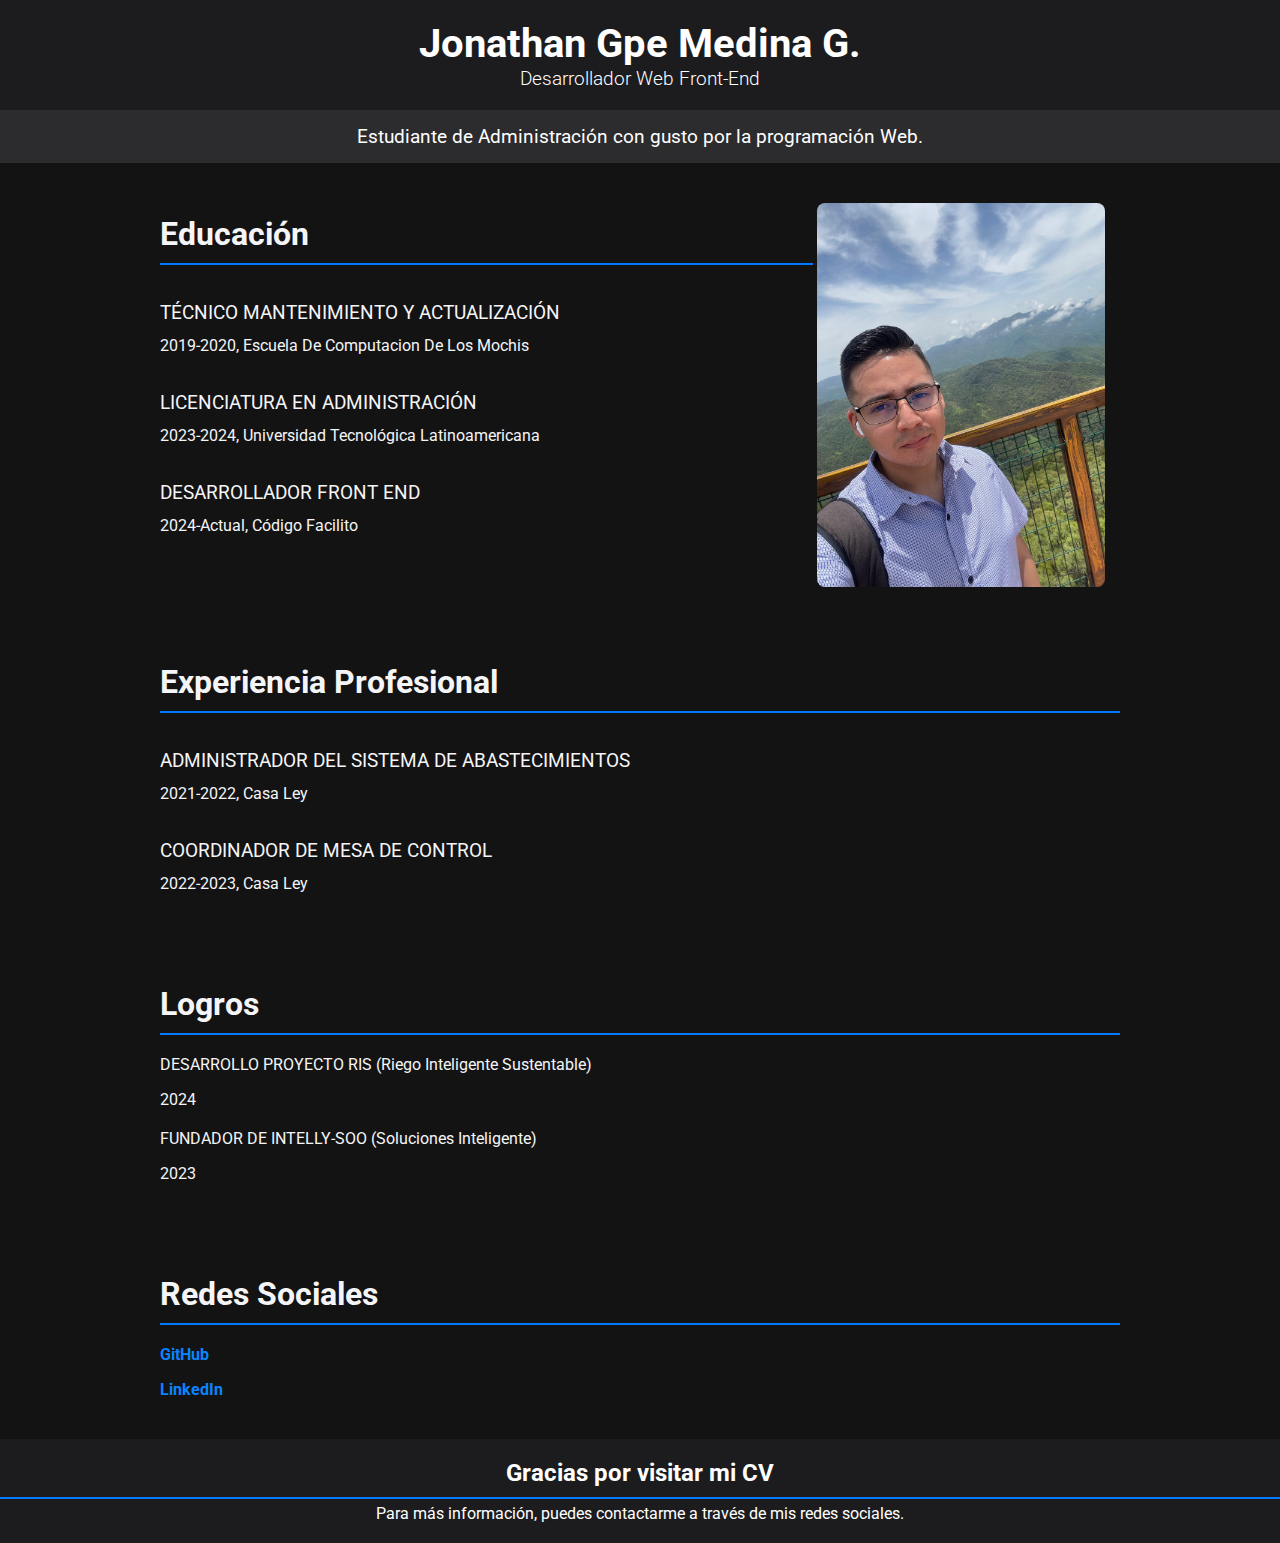
==== mi_cv/index.html @ afa999b1 "Segundo Cv" ====
<!DOCTYPE html>
<html lang="es">
<head>
    <meta charset="UTF-8">
    <meta name="viewport" content="width=device-width, initial-scale=1.0">
    <title>Jonathan Medina</title>
    <meta name="description" content="Jonathan Medina - Desarrollador Autodidacta">
    <link rel="stylesheet" href="estilos1.css">
</head>
<body>
    <header>
        <h1>Jonathan Gpe Medina G.</h1>
        <p>Desarrollador Web Front-End</p>
    </header>
    <div class="intro">
        Estudiante de Administración con gusto por la programación Web.
    </div>
    <section class="content">
        <div class="container">
            <div class="main-content">
                <h3>Educación</h3>
                <div>
                    <dl>
                        <dt>Técnico Mantenimiento y Actualización</dt>
                        <dd>2019-2020, Escuela De Computacion De Los Mochis</dd>
                        <dt>Licenciatura en Administración</dt>
                        <dd>2023-2024, Universidad Tecnológica Latinoamericana</dd>
                        <dt>Desarrollador Front End</dt>
                        <dd>2024-Actual, Código Facilito</dd>
                    </dl>
                </div>
            </div>
            <div class="sidebar">
                <img src="img/WhatsApp Image 2024-05-23 at 20.13.16.jpeg" alt="Foto de Jonathan Medina">
            </div>
        </div>
        <div class="container">
            <h3>Experiencia Profesional</h3>
            <div>
                <dl>
                    <dt>Administrador Del Sistema De Abastecimientos</dt>
                    <dd>2021-2022, Casa Ley</dd>
                    <dt>Coordinador De Mesa De Control</dt>
                    <dd>2022-2023, Casa Ley</dd>
                </dl>
            </div>
        </div>
        <div class="container">
            <h3>Logros</h3>
            <div>
                <dl>DESARROLLO PROYECTO RIS (Riego Inteligente Sustentable)</dl>
                <dd>2024</dd>
                <dl>FUNDADOR DE INTELLY-SOO (Soluciones Inteligente)</dl>
                <dd>2023</dd>
            </div>
        </div>
        <div class="container">
            <h3>Redes Sociales</h3>
            <ul>
                <li><a href="https://github.com/jona943/Jonathan-Medina" target="_blank">GitHub</a></li>
                <li><a href="https://www.linkedin.com/in/jonathan-guadalupe-medina-gallegos-a6bb80305?utm_source=share&utm_campaign=share_via&utm_content=profile&utm_medium=ios_app">LinkedIn</a></li>
            </ul>
        </div>
        <footer>
            <h3>Gracias por visitar mi CV</h3>
            <p>Para más información, puedes contactarme a través de mis redes sociales.</p>
        </footer>
    </section>
</body>
</html>
---- mi_cv/estilos1.css ----
@import url('https://fonts.googleapis.com/css2?family=Roboto:wght@100;300;400;700&display=swap');

body {
    font-family: 'Roboto', Arial, Helvetica, sans-serif;
    margin: 0;
    color: #f5f5f7; /* Texto claro */
    background-color: #131313; /* Fondo armonioso */
}

header {
    background-color: #1c1c1e; /* Azul más oscuro y elegante */
    color: white;
    text-align: center;
    padding: 20px 0;
}

header h1 {
    font-weight: 700;
    margin: 0;
    font-size: 2.5em;
}

header p {
    font-weight: 300;
    margin: 0;
    font-size: 1.2em;
}

.intro {
    background-color: #2c2c2e; /* Azul oscuro */
    color: white;
    text-align: center;
    padding: 15px;
    font-size: 1.2em;
}

.container {
    width: 960px;
    margin: 0 auto;
    padding: 20px 0;
}

.main-content, .sidebar {
    display: inline-block;
    vertical-align: top;
}

.main-content {
    width: 68%;
}

.sidebar {
    width: 30%;
    margin-top: 20px;
    text-align: center;
}

.sidebar img {
    width: 100%;
    border-radius: 8px;
}

h3 {
    font-size: 2em;
    font-weight: 700;
    border-bottom: 2px solid #007aff; /* Azul Apple */
    padding-bottom: 10px;
    margin-bottom: 20px;
}

dt {
    font-size: 1.2em;
    text-transform: uppercase;
    margin-bottom: 12px;
    margin-top: 36px;
}

dd {
    margin: 0 0 20px 0;
}

ul {
    list-style: none;
    padding: 0;
    margin: 0;
}

ul li {
    margin-top: 16px;
}

ul li a {
    text-decoration: none;
    color: #0a84ff; /* Azul más claro para enlaces */
    font-weight: bold;
}

ul li a:hover {
    text-decoration: underline;
}

footer {
    background-color: #1c1c1e; /* Fondo oscuro */
    color: white;
    text-align: center;
    padding: 20px 0;
    margin-top: 20px;
}

footer h3 {
    margin: 0;
    font-size: 1.5em;
}

footer p {
    margin: 5px 0 0 0;
    font-size: 1em;
}
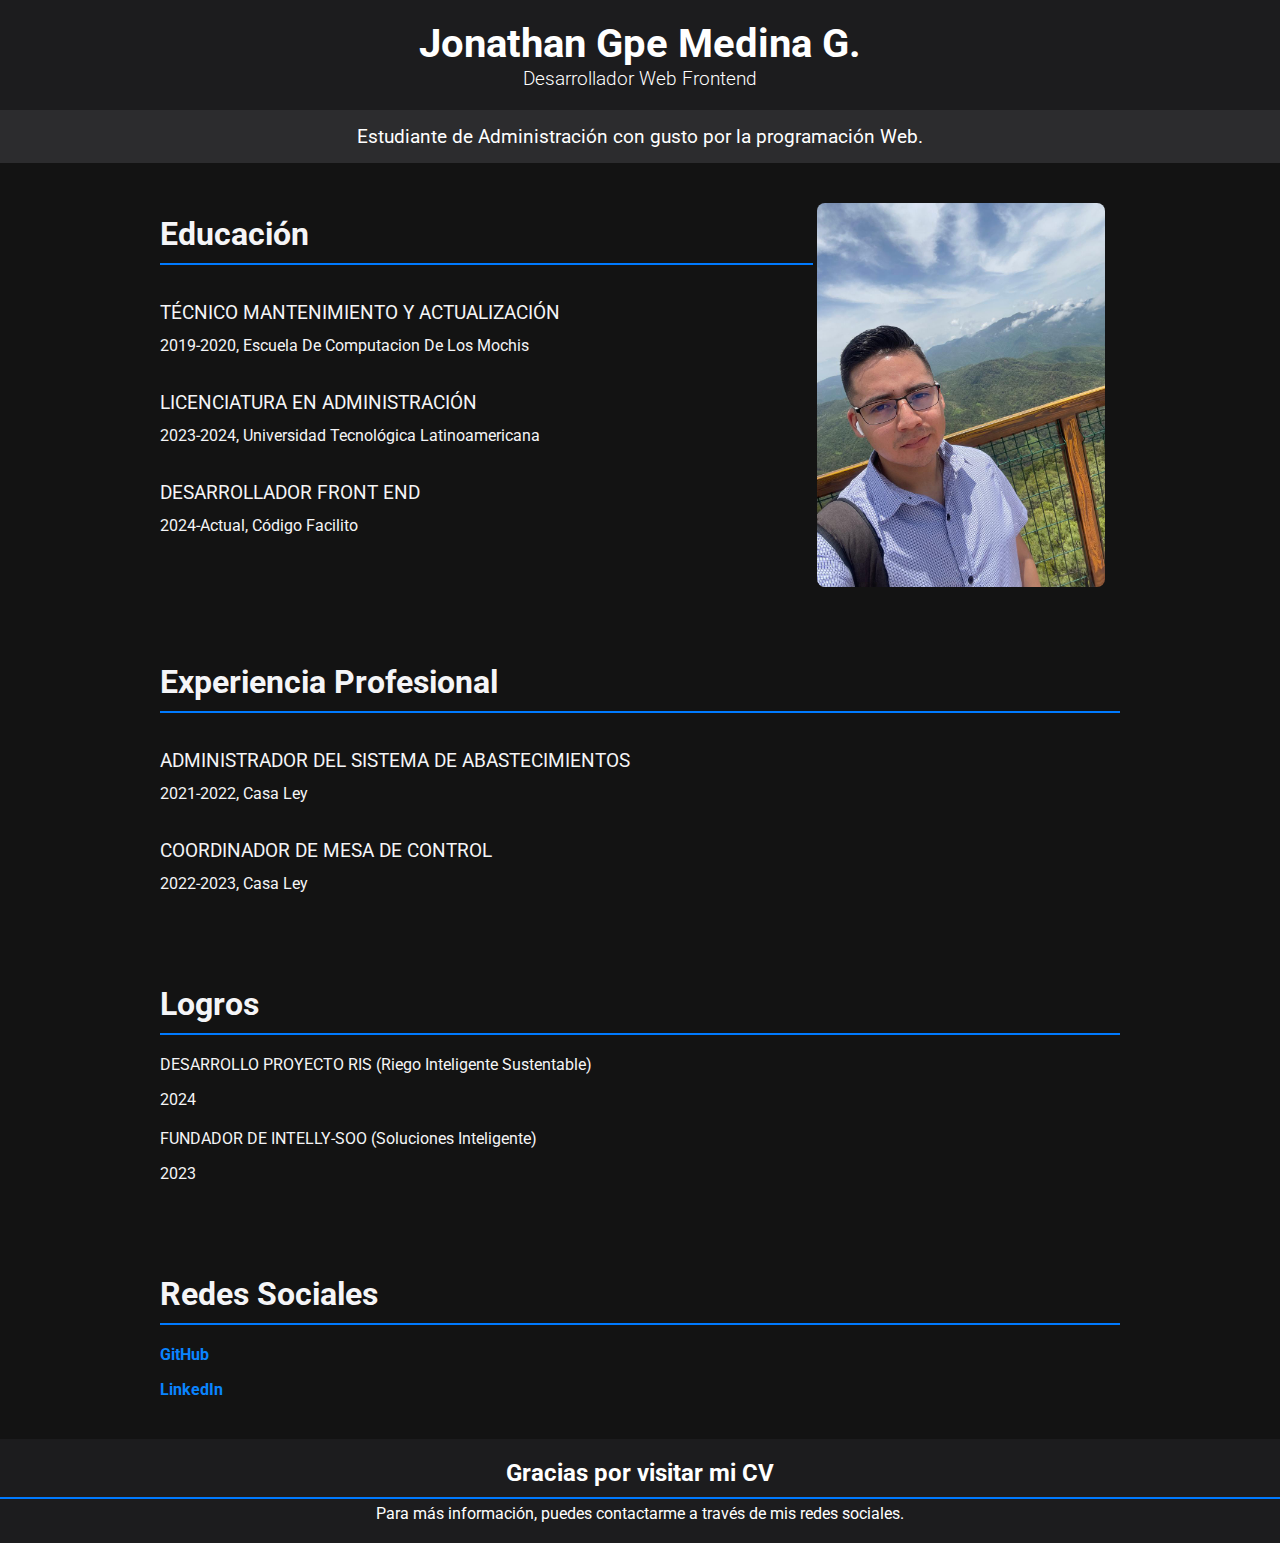
==== commit 7fa17519: "frontend" ====
--- a/mi_cv/index.html
+++ b/mi_cv/index.html
@@ -10,7 +10,7 @@
 <body>
     <header>
         <h1>Jonathan Gpe Medina G.</h1>
-        <p>Desarrollador Web Front-End</p>
+        <p>Desarrollador Web Frontend</p>
     </header>
     <div class="intro">
         Estudiante de Administración con gusto por la programación Web.
